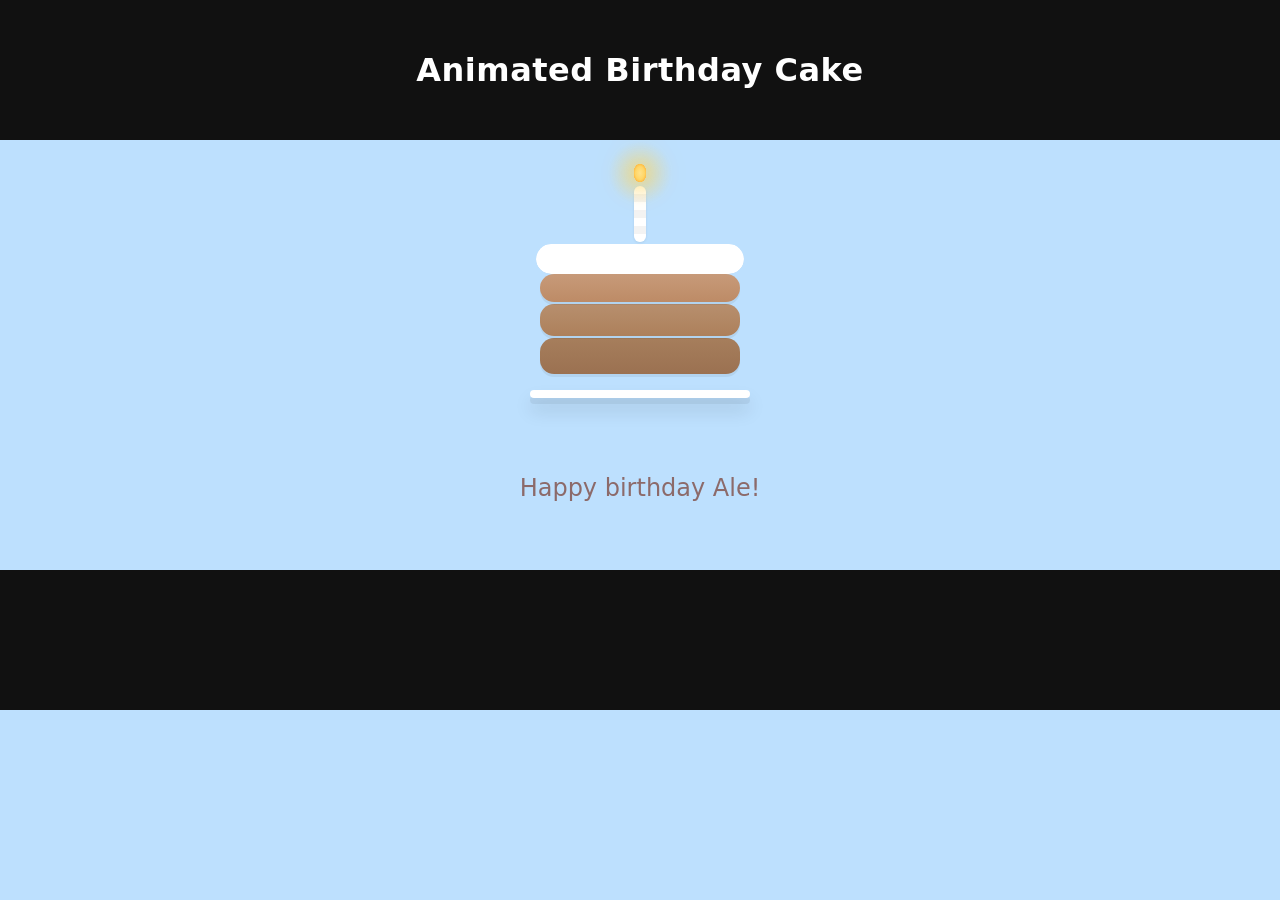
==== index.html @ aaba1882 "first commit" ====
<!doctype html>
<html lang="it">
  <head>
    <meta charset="utf-8" />
    <meta name="viewport" content="width=device-width, initial-scale=1" />
    <title>Torta di compleanno animata</title>
    <link rel="stylesheet" href="style.css" />
  </head>
  <body>
    <header class="title">
      <h1>Animated Birthday Cake</h1>
    </header>

    <main class="panel">
      <div class="cake" aria-label="Birthday cake">
        <div class="plate"></div>

        <div class="layer layer1"></div>
        <div class="layer layer2"></div>
        <div class="layer layer3"></div>

        <div class="icing">
          <span class="drip d1"></span>
          <span class="drip d2"></span>
          <span class="drip d3"></span>
        </div>

        <div class="candle">
          <div class="wax"></div>
          <div class="flame"></div>
          <!-- fumo della candela -->
          <div class="smoke" aria-hidden="true"><span></span><span></span><span></span></div>
        </div>
      </div>

      <!-- coriandoli (overlay) -->
      <div class="confetti" id="confetti" aria-hidden="true"></div>

      <div class="wish">
        <p class="message">Happy birthday Ale!</p>
      </div>
    </main>

    <script src="script.js"></script>
  </body>
</html>
---- style.css ----
:root {
  --panel: #bde0fe;
  --cake-1: #a67e5c;
  --cake-2: #b78f6e;
  --cake-3: #c79a79;
  --icing: #ffffff;
  --plate: #ffffff;
  --shadow: rgba(0, 0, 0, 0.15);
  --text: #815c5c;
  --glow: #ffd45a;
  /* nuova curva bounce */
  --ease-bounce: cubic-bezier(.22, 1, .36, 1);
}

* { box-sizing: border-box; }

body {
  margin: 0;
  font-family: system-ui, -apple-system, "Segoe UI", Roboto, "Helvetica Neue", Arial, "Noto Sans", sans-serif;
  background: linear-gradient(#111 0 140px, var(--panel) 140px 100%);
  color: var(--text);
}

/* Header scuro come nel layout dell’immagine */
.title {
  height: 140px;
  display: grid;
  place-items: center;
  color: #fff;
}
.title h1 {
  margin: 0;
  font-weight: 700;
  letter-spacing: 0.5px;
}

/* Pannello rosa con torta centrata */
.panel {
  min-height: 430px;
  background: var(--panel);
  display: grid;
  place-items: center;
  padding: 40px 20px;
  position: relative;
  overflow: hidden;
}

/* Torta */
.cake {
  position: relative;
  width: 260px;
  height: 210px;
  opacity: 0;
  transform: translateY(28px) scale(0.98);
  animation: cake-in 800ms ease-out 200ms forwards;
}
@keyframes cake-in {
  to { opacity: 1; transform: translateY(0) scale(1); }
}

/* Piattino */
.plate {
  position: absolute;
  left: 50%;
  bottom: 12px;
  width: 220px;
  height: 8px;
  transform: translateX(-50%);
  background: var(--plate);
  border-radius: 30px;
  box-shadow: 0 6px 0 0 rgba(0,0,0,0.06), 0 12px 18px var(--shadow);
  z-index: 1;
}

/* Strati della torta */
.layer {
  position: absolute;
  left: 50%;
  transform: translateX(-50%);
  width: 200px;
  border-radius: 14px;
  box-shadow: 0 3px 0 rgba(0,0,0,0.06);
  z-index: 2;
}
.layer1 {
  bottom: 36px;
  height: 36px;
  background: linear-gradient(var(--cake-1), #9b7151);
  opacity: 0;
  transform: translateX(-50%) translateY(-340px);
  animation: drop-in-50 650ms var(--ease-bounce) 320ms forwards;
}
.layer2 {
  bottom: 74px;
  height: 32px;
  background: linear-gradient(var(--cake-2), #ad805b);
  opacity: 0;
  transform: translateX(-50%) translateY(-340px);
  animation: drop-in-50 650ms var(--ease-bounce) 450ms forwards;
}
.layer3 {
  bottom: 108px;
  height: 28px;
  background: linear-gradient(var(--cake-3), #bd8b66);
  opacity: 0;
  transform: translateX(-50%) translateY(-340px);
  animation: drop-in-50 650ms var(--ease-bounce) 580ms forwards;
}

/* Glassa e colatine */
.icing {
  position: absolute;
  left: 50%;
  transform: translateX(-50%);
  bottom: 136px;
  width: 208px;
  height: 30px;
  background: var(--icing);
  border-radius: 16px;
  box-shadow: 0 4px 8px rgba(0,0,0,0.06);
  animation: icing-drop 900ms ease-out 600ms forwards;
  clip-path: inset(0 round 16px);
  z-index: 3;
}
@keyframes icing-drop {
  0% { transform: translateX(-50%) translateY(-16px); opacity: 0; }
  100% { transform: translateX(-50%) translateY(0); opacity: 1; }
}

.drip {
  position: absolute;
  bottom: -18px;
  width: 18px;
  height: 0;
  background: var(--icing);
  border-radius: 10px;
  --h: 28px;
  animation: drip 900ms ease-out 800ms forwards;
}
.d1 { left: 26px;  --h: 28px; }
.d2 { left: 96px;  --h: 36px; }
.d3 { left: 154px; --h: 22px; }

@keyframes drip {
  0% { height: 0; }
  60% { height: var(--h); }
  80% { height: calc(var(--h) - 4px); }
  100% { height: var(--h); }
}

/* Candela e fiamma */
.candle {
  position: absolute;
  left: 50%;
  transform: translateX(-50%);
  bottom: 168px;
  width: 12px;
  height: 60px;
  z-index: 4;
}

.wax {
  position: absolute;
  bottom: 0;
  width: 12px;
  height: 56px;
  border-radius: 6px;
  background: repeating-linear-gradient(
    to bottom,
    #fff, #fff 8px,
    #f3f3f3 8px, #f3f3f3 16px
  );
  box-shadow: 0 1px 3px rgba(0,0,0,0.08);
  opacity: 0;
  transform: translateY(10px);
  animation: candle-in 450ms ease-out 600ms forwards;
}
@keyframes candle-in {
  to { opacity: 1; transform: translateY(0); }
}

.flame {
  position: absolute;
  left: 50%;
  bottom: 56px;
  width: 18px;
  height: 26px;
  transform: translateX(-50%);
  transform-origin: center bottom;
  opacity: 0;
  border-radius: 50% 50% 50% 50% / 65% 65% 35% 35%;
  background:
    radial-gradient(closest-side, #ffe9a3 0%, #ffd66b 50%, #ffb43e 70%, rgba(255,182,72,0) 72%);
  filter: drop-shadow(0 0 10px var(--glow)) blur(0.2px);
  animation:
    flame-on 400ms ease-out 1000ms forwards,
    flicker 1000ms ease-in-out 1400ms infinite;
}
.flame::after {
  content: "";
  position: absolute;
  left: 50%;
  top: -32px;
  transform: translateX(-50%);
  width: 90px;
  height: 90px;
  background: radial-gradient(closest-side, rgba(255,212,90,0.35), transparent 70%);
  pointer-events: none;
}
@keyframes flame-on { to { opacity: 1; } }
@keyframes flicker {
  0%   { transform: translateX(-50%) scale(1) translateY(0) rotate(-2deg); }
  25%  { transform: translateX(-50%) scale(1.03) translateY(-1px) rotate(-4deg); }
  50%  { transform: translateX(-50%) scale(0.97) translateY(1px) rotate(2deg); }
  75%  { transform: translateX(-50%) scale(1.05) translateY(-1px) rotate(-1deg); }
  100% { transform: translateX(-50%) scale(1) translateY(0) rotate(0deg); }
}

/* Messaggi */
.wish {
  text-align: center;
  margin-top: 24px;
  user-select: none;
}
.message {
  margin: 0 0 8px;
  font-size: 24px;
  color: #8c6a6a;
  opacity: 0;
  transform: translateY(8px);
  animation: text-in 600ms ease-out 1600ms forwards;
}
.name {
  margin: 0;
  font-style: italic;
  font-size: 18px;
  color: #8c6a6a;
  opacity: 0;
  transform: translateY(8px);
  animation: text-in 600ms ease-out 1900ms forwards;
}
@keyframes text-in {
  to { opacity: 1; transform: translateY(0); }
}

/* FUMO DELLA CANDELA */
.smoke {
  position: absolute;
  left: 50%;
  bottom: 190px;
  width: 1px; height: 1px;
  transform: translateX(-50%);
  pointer-events: none;
}
.smoke span {
  position: absolute;
  left: 50%;
  width: 12px; height: 12px;
  transform: translateX(-50%) translateY(0) scale(.8);
  background: radial-gradient(closest-side, rgba(200,200,200,.25), rgba(200,200,200,0) 70%);
  filter: blur(1.5px);
  animation: smoke 4s ease-out infinite;
  opacity: 0;
}
.smoke span:nth-child(1) { animation-delay: 1800ms; }
.smoke span:nth-child(2) { animation-delay: 2200ms; left: calc(50% - 8px); }
.smoke span:nth-child(3) { animation-delay: 2600ms; left: calc(50% + 6px); }

@keyframes smoke {
  0% { transform: translateX(-50%) translateY(0) scale(.8); opacity: 0; }
  20% { opacity: .5; }
  100% { transform: translateX(-50%) translateY(-60px) scale(1.4); opacity: 0; }
}

/* SCINTILLE ATTORNO ALLA FIAMMA */
.flame::before {
  content: "";
  position: absolute;
  left: 50%; bottom: 36px;
  transform: translateX(-50%);
  width: 2px; height: 2px;
  background: transparent;
  box-shadow:
    -24px -20px 0 1px rgba(255,212,90,.4),
     26px -28px 0 1px rgba(255,212,90,.3),
     -10px -32px 0 1px rgba(255,212,90,.35),
      14px -18px 0 1px rgba(255,212,90,.25);
  animation: sparkle 2.4s ease-in-out 1800ms infinite;
}
@keyframes sparkle {
  0%, 100% { filter: brightness(1); transform: translateX(-50%) scale(1); }
  50% { filter: brightness(1.25); transform: translateX(-50%) scale(1.15); }
}

/* CORIANDOLI */
.confetti { position: absolute; inset: 0; pointer-events: none; overflow: hidden; }
.confetti .piece {
  position: absolute;
  top: -12px;
  width: 8px;
  height: 14px;
  border-radius: 2px;
  opacity: 0.95;
  will-change: transform;
  transform: translateY(-12px);
  animation-name: confetti-fall;
  animation-timing-function: linear;
  animation-fill-mode: forwards;
}
@keyframes confetti-fall {
  to { transform: translateY(110vh) rotate(720deg); }
}
@keyframes drop-in {
  0%   { transform: translateY(-320px); opacity: 0; }
  70%  { transform: translateY(10px);  opacity: 1; }
  100% { transform: translateY(0);     opacity: 1; }
}
@keyframes drop-in-50 {
  0%   { transform: translateX(-50%) translateY(-320px); opacity: 0; }
  70%  { transform: translateX(-50%) translateY(10px);   opacity: 1; }
  100% { transform: translateX(-50%) translateY(0);      opacity: 1; }
}
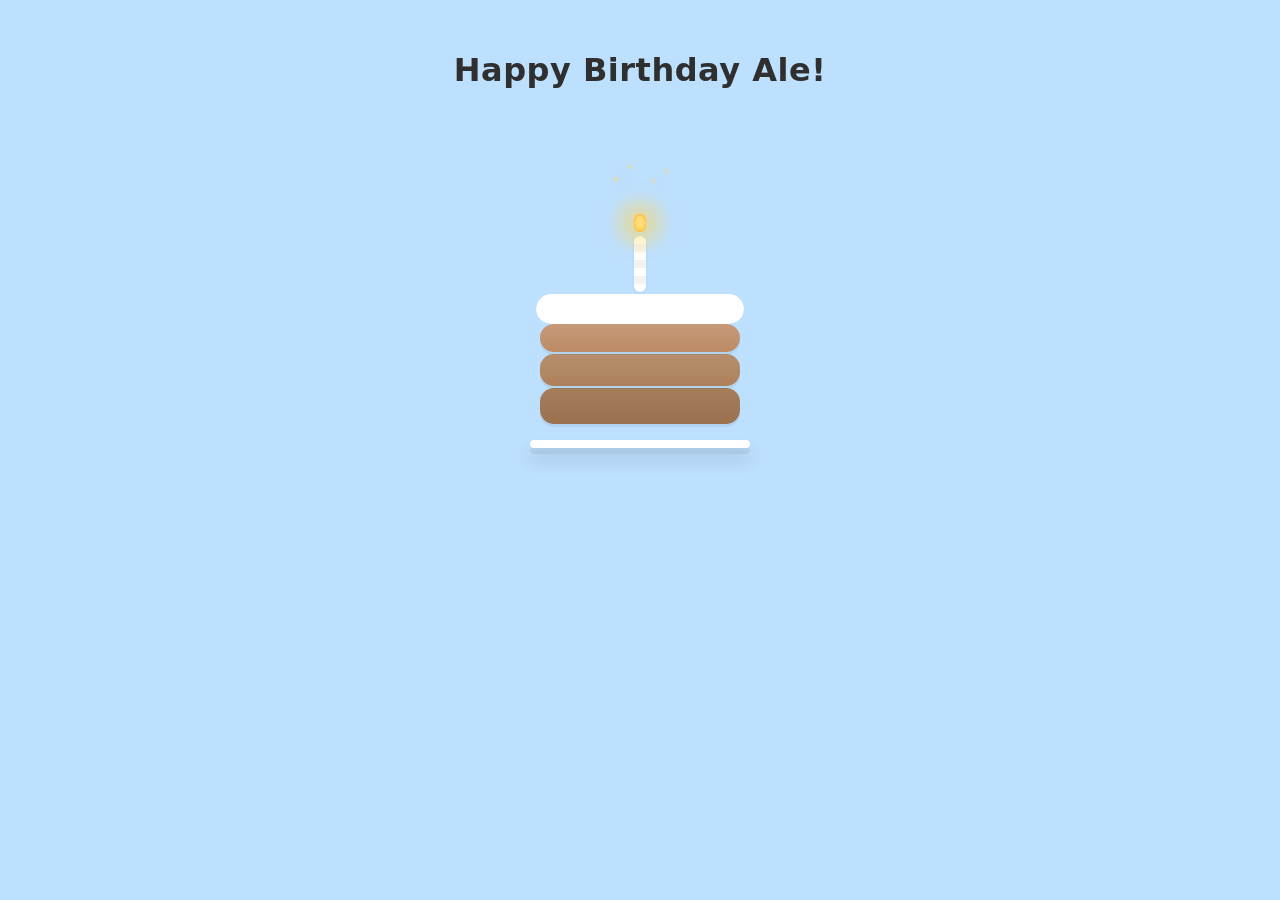
==== commit c861cbc3: "messo apposto quello che non mi piaceva" ====
--- a/index.html
+++ b/index.html
@@ -8,7 +8,7 @@
   </head>
   <body>
     <header class="title">
-      <h1>Animated Birthday Cake</h1>
+      <h1>Happy Birthday Ale!</h1>
     </header>
 
     <main class="panel">
@@ -35,10 +35,6 @@
 
       <!-- coriandoli (overlay) -->
       <div class="confetti" id="confetti" aria-hidden="true"></div>
-
-      <div class="wish">
-        <p class="message">Happy birthday Ale!</p>
-      </div>
     </main>
 
     <script src="script.js"></script>
--- a/style.css
+++ b/style.css
@@ -1,5 +1,5 @@
 :root {
-  --panel: #bde0fe;
+  --panel: #bde0fe; /* azzurro pastello */
   --cake-1: #a67e5c;
   --cake-2: #b78f6e;
   --cake-3: #c79a79;
@@ -14,19 +14,25 @@
 
 * { box-sizing: border-box; }
 
+html {
+  background: var(--panel); /* assicura niente fascia nera fuori dal body */
+}
+
+/* Body senza gradient scuro */
 body {
   margin: 0;
   font-family: system-ui, -apple-system, "Segoe UI", Roboto, "Helvetica Neue", Arial, "Noto Sans", sans-serif;
-  background: linear-gradient(#111 0 140px, var(--panel) 140px 100%);
+  background: var(--panel); /* rimuove la fascia nera in alto */
   color: var(--text);
 }
 
-/* Header scuro come nel layout dell’immagine */
+/* Header sullo stesso azzurro */
 .title {
   height: 140px;
   display: grid;
   place-items: center;
-  color: #fff;
+  background: var(--panel); /* niente fascia scura dietro al titolo */
+  color: #2f2f2f;           /* testo leggibile su azzurro */
 }
 .title h1 {
   margin: 0;
@@ -37,7 +43,7 @@
 /* Pannello rosa con torta centrata */
 .panel {
   min-height: 430px;
-  background: var(--panel);
+  background: var(--panel); /* rimuove il gradient nero in testa */
   display: grid;
   place-items: center;
   padding: 40px 20px;
@@ -292,23 +298,30 @@
   50% { filter: brightness(1.25); transform: translateX(-50%) scale(1.15); }
 }
 
-/* CORIANDOLI */
-.confetti { position: absolute; inset: 0; pointer-events: none; overflow: hidden; }
+/* CORIANDOLI - overlay su tutta la pagina, sopra al titolo */
+.confetti {
+  position: fixed;    /* non più limitato al pannello */
+  inset: 0;
+  z-index: 999;       /* davanti al titolo */
+  pointer-events: none;
+  overflow: hidden;
+}
 .confetti .piece {
   position: absolute;
-  top: -12px;
+  top: -10vh;                 /* nasce già fuori dal viewport */
   width: 8px;
   height: 14px;
   border-radius: 2px;
   opacity: 0.95;
   will-change: transform;
-  transform: translateY(-12px);
+  transform: translateY(-35vh); /* default alto; JS lo rende ancora più alto */
   animation-name: confetti-fall;
   animation-timing-function: linear;
   animation-fill-mode: forwards;
 }
+/* cade oltre il fondo per una caduta più lunga */
 @keyframes confetti-fall {
-  to { transform: translateY(110vh) rotate(720deg); }
+  to { transform: translateY(130vh) rotate(720deg); }
 }
 @keyframes drop-in {
   0%   { transform: translateY(-320px); opacity: 0; }
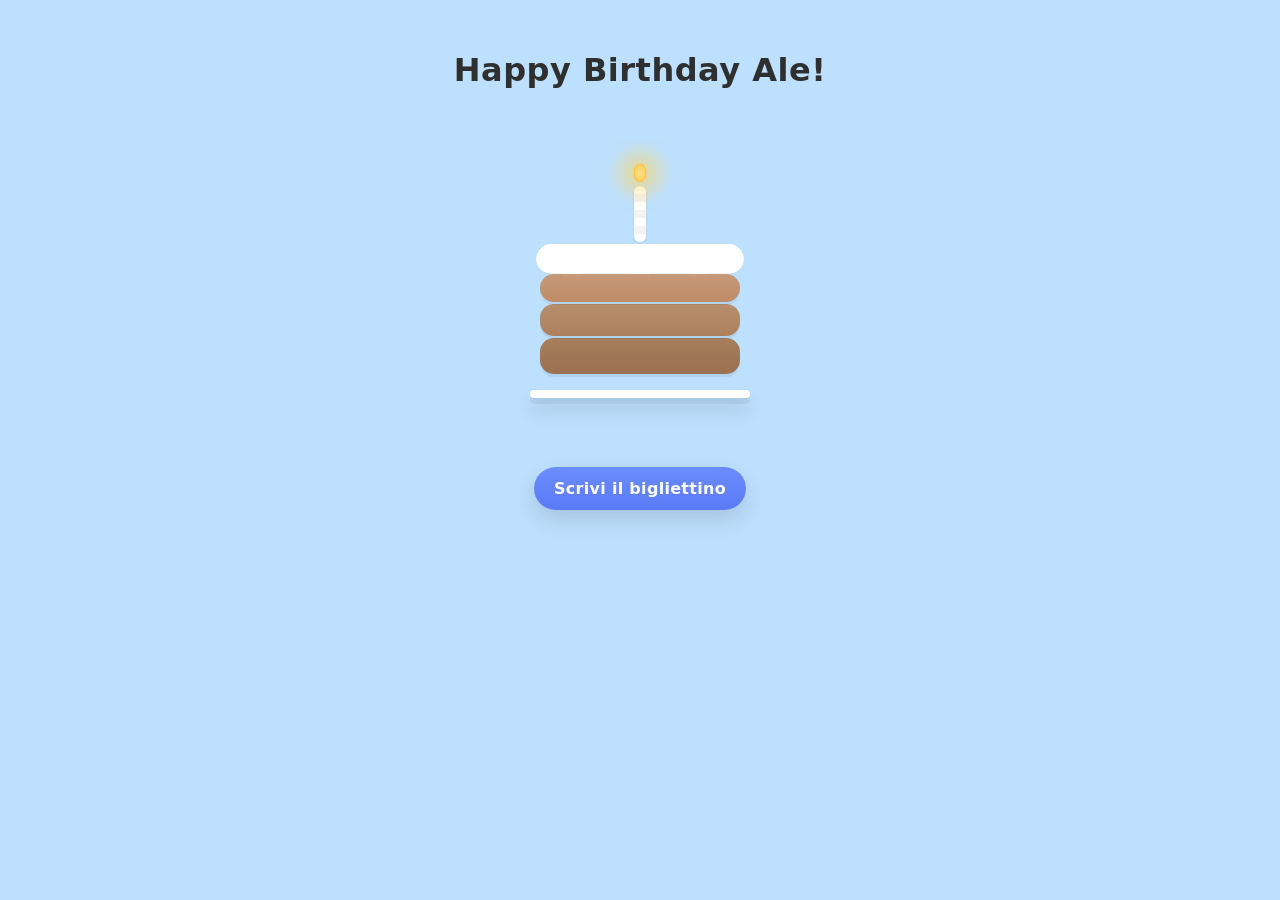
==== commit de5c7f0b: "fatto bigliettino con numero per accedere" ====
--- a/index.html
+++ b/index.html
@@ -11,6 +11,7 @@
       <h1>Happy Birthday Ale!</h1>
     </header>
 
+    <!-- dentro <main class="panel">, sotto il blocco .wish -->
     <main class="panel">
       <div class="cake" aria-label="Birthday cake">
         <div class="plate"></div>
@@ -35,6 +36,10 @@
 
       <!-- coriandoli (overlay) -->
       <div class="confetti" id="confetti" aria-hidden="true"></div>
+
+      <div class="actions">
+        <a class="cta-btn" href="gate.html">Scrivi il bigliettino</a>
+      </div>
     </main>
 
     <script src="script.js"></script>
--- a/style.css
+++ b/style.css
@@ -332,4 +332,126 @@
   0%   { transform: translateX(-50%) translateY(-320px); opacity: 0; }
   70%  { transform: translateX(-50%) translateY(10px);   opacity: 1; }
   100% { transform: translateX(-50%) translateY(0);      opacity: 1; }
+}
+
+/* Pulsante sotto la torta */
+.actions {
+  margin-top: 18px;
+  display: grid;
+  place-items: center;
+}
+.cta-btn {
+  display: inline-flex;
+  align-items: center;
+  gap: 8px;
+  padding: 12px 20px;
+  border-radius: 999px;
+  background: linear-gradient(180deg, #6c8dff 0%, #597af3 100%);
+  color: #ffffff;
+  text-decoration: none;
+  font-weight: 700;
+  letter-spacing: 0.3px;
+  box-shadow: 0 10px 22px rgba(0,0,0,0.12);
+  opacity: 1; /* niente animazione di ingresso */
+  transition: transform 150ms ease, box-shadow 150ms ease, filter 150ms ease;
+}
+.cta-btn:hover {
+  filter: brightness(1.05);
+  box-shadow: 0 12px 26px rgba(0,0,0,0.16);
+}
+.cta-btn:active {
+  transform: translateY(1px) scale(0.99);
+  box-shadow: 0 8px 18px rgba(0,0,0,0.12);
+}
+.cta-btn:focus-visible {
+  outline: none;
+  box-shadow: 0 0 0 3px rgba(105,138,255,0.35), 0 12px 26px rgba(0,0,0,0.16);
+}
+.cta-btn:hover { background: #597af3; }
+
+/* Stili per la pagina del bigliettino */
+.card {
+  max-width: 720px;
+  margin: 32px auto;
+  background: #ffffff;
+  border-radius: 16px;
+  padding: 24px;
+  box-shadow: 0 18px 40px rgba(0,0,0,0.08);
+}
+.card h2 {
+  margin: 0 0 12px;
+  color: #2f2f2f;
+}
+.card .preview {
+  margin-top: 12px;
+  padding: 16px;
+  border-radius: 12px;
+  background: #f7fbff;
+  color: #5a4b4b;
+}
+.card textarea {
+  width: 100%;
+  min-height: 160px;
+  padding: 12px 14px;
+  border-radius: 12px;
+  border: none;
+  outline: none;
+  resize: vertical;
+  font-size: 18px;
+  line-height: 1.6;
+  font-family: inherit;
+  background: #f1f7ff;
+}
+.back-link {
+  display: inline-block;
+  margin: 8px 0 0;
+  color: #597af3;
+  text-decoration: none;
+  font-weight: 600;
+}
+
+/* Overlay di accesso */
+.lock-overlay {
+  position: fixed;
+  inset: 0;
+  z-index: 1000;
+  display: grid;
+  place-items: center;
+  background: rgba(189, 224, 254, 0.95); /* azzurrino traslucido */
+}
+.lock-card {
+  width: 320px;
+  max-width: 92vw;
+  background: #ffffff;
+  border-radius: 16px;
+  padding: 20px;
+  box-shadow: 0 18px 40px rgba(0,0,0,0.08);
+  text-align: center;
+}
+.lock-card h3 { margin: 0 0 12px; color: #2f2f2f; }
+.lock-card input {
+  width: 100%;
+  padding: 10px 12px;
+  font-size: 18px;
+  border-radius: 12px;
+  border: 1px solid #d0d8ea;
+  background: #f1f7ff;
+  outline: none;
+  margin-bottom: 12px;
+}
+.gate-msg { margin: 8px 0 0; color: #a55; min-height: 20px; }
+
+/* Riutilizza lo stile del bottone esistente */
+.cta-btn { /* già definita in pagina della torta */ }
+
+/* Utility e animazioni */
+.hidden { display: none; }
+.fade-out { animation: fadeOut 280ms ease forwards; }
+@keyframes fadeOut { to { opacity: 0; transform: scale(0.98); } }
+.shake { animation: shake 280ms ease; }
+@keyframes shake {
+  0%, 100% { transform: translateX(0); }
+  25% { transform: translateX(-6px); }
+  50% { transform: translateX(6px); }
+  75% { transform: translateX(-4px); }
 }
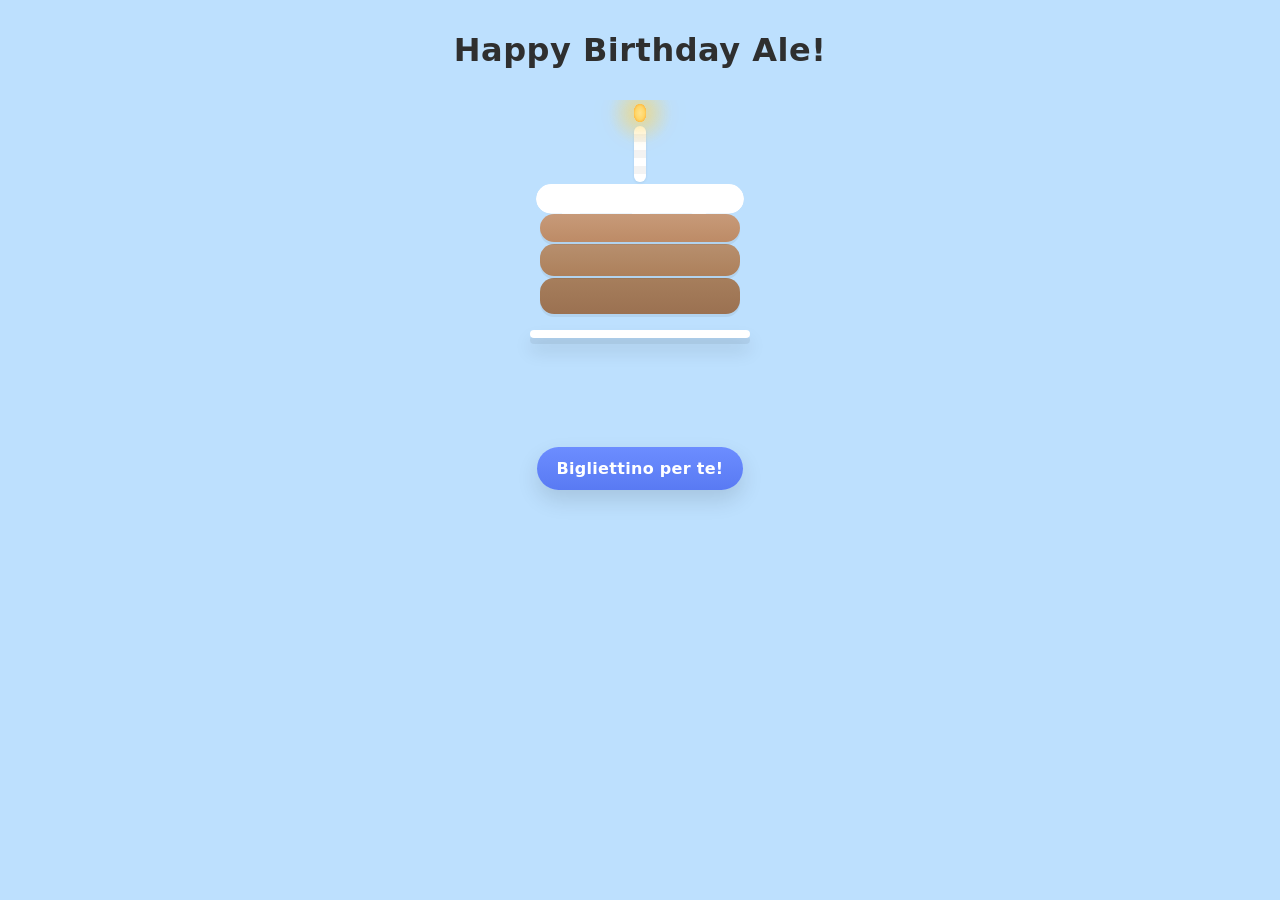
==== commit 6fb5f4a2: "corretto un pezzo" ====
--- a/index.html
+++ b/index.html
@@ -38,7 +38,7 @@
       <div class="confetti" id="confetti" aria-hidden="true"></div>
 
       <div class="actions">
-        <a class="cta-btn" href="gate.html">Scrivi il bigliettino</a>
+        <a class="cta-btn" href="gate.html">Bigliettino per te!</a>
       </div>
     </main>
 
--- a/style.css
+++ b/style.css
@@ -28,7 +28,7 @@
 
 /* Header sullo stesso azzurro */
 .title {
-  height: 140px;
+  height: 100px;
   display: grid;
   place-items: center;
   background: var(--panel); /* niente fascia scura dietro al titolo */
@@ -46,7 +46,6 @@
   background: var(--panel); /* rimuove il gradient nero in testa */
   display: grid;
   place-items: center;
-  padding: 40px 20px;
   position: relative;
   overflow: hidden;
 }
@@ -297,29 +296,27 @@
   0%, 100% { filter: brightness(1); transform: translateX(-50%) scale(1); }
   50% { filter: brightness(1.25); transform: translateX(-50%) scale(1.15); }
 }
-
-/* CORIANDOLI - overlay su tutta la pagina, sopra al titolo */
+/* CORIANDOLI - overlay su tutta la pagina */
 .confetti {
-  position: fixed;    /* non più limitato al pannello */
+  position: fixed;
   inset: 0;
-  z-index: 999;       /* davanti al titolo */
+  z-index: 999;
   pointer-events: none;
   overflow: hidden;
 }
 .confetti .piece {
   position: absolute;
-  top: -10vh;                 /* nasce già fuori dal viewport */
+  top: -10vh;
   width: 8px;
-  height: 14px;
+  height: 14  px;
   border-radius: 2px;
   opacity: 0.95;
   will-change: transform;
-  transform: translateY(-35vh); /* default alto; JS lo rende ancora più alto */
+  transform: translateY(-35vh);
   animation-name: confetti-fall;
   animation-timing-function: linear;
   animation-fill-mode: forwards;
 }
-/* cade oltre il fondo per una caduta più lunga */
 @keyframes confetti-fall {
   to { transform: translateY(130vh) rotate(720deg); }
 }
@@ -341,6 +338,7 @@
   place-items: center;
 }
 .cta-btn {
+  border: none;
   display: inline-flex;
   align-items: center;
   gap: 8px;
@@ -364,6 +362,7 @@
   box-shadow: 0 8px 18px rgba(0,0,0,0.12);
 }
 .cta-btn:focus-visible {
+  /* mantiene solo il focus ring morbido già definito */
   outline: none;
   box-shadow: 0 0 0 3px rgba(105,138,255,0.35), 0 12px 26px rgba(0,0,0,0.16);
 }
@@ -441,9 +440,6 @@
 }
 .gate-msg { margin: 8px 0 0; color: #a55; min-height: 20px; }
 
-/* Riutilizza lo stile del bottone esistente */
-.cta-btn { /* già definita in pagina della torta */ }
-
 /* Utility e animazioni */
 .hidden { display: none; }
 .fade-out { animation: fadeOut 280ms ease forwards; }
